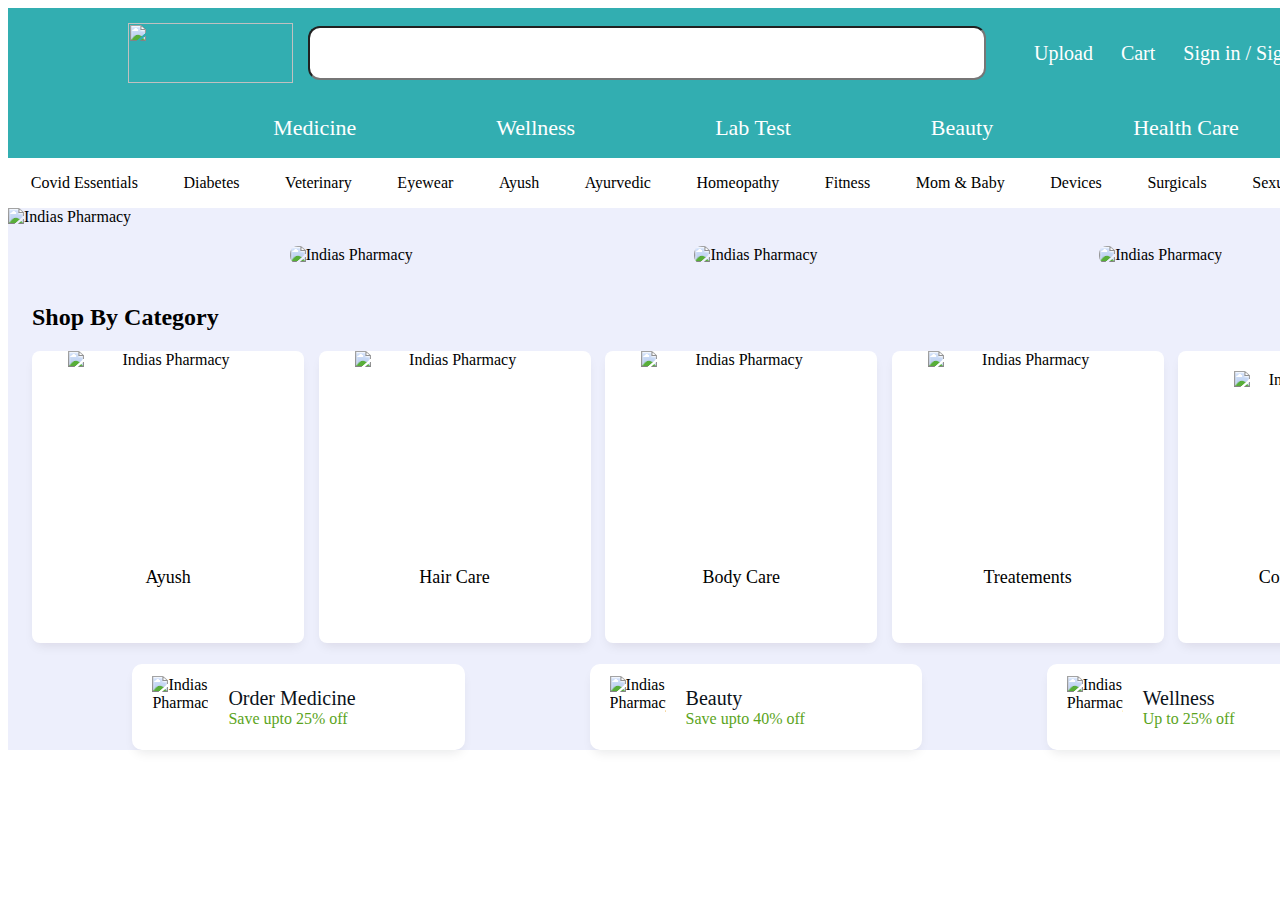
==== index.html @ c5a3db59 "Created half of front page" ====
<!DOCTYPE html>
<html lang="en">
<head>
    <meta charset="UTF-8">
    <meta http-equiv="X-UA-Compatible" content="IE=edge">
    <meta name="viewport" content="width=device-width, initial-scale=1.0">
    <title>Netmeds.com</title>
    <link rel="stylesheet" href="index.css">
    <link rel="icon" sizes="48x48" href="https://www.netmeds.com/assets/global/apple-touch-icon-48x48.png">
</head>
<body>
    <div class="page">
        <!-- header -->
        <header class="page-header">
            <div class="logo">
                <img src="https://nms-assets.s3-ap-south-1.amazonaws.com/images/cms/aw_rbslider/slides/1663609483_netmeds-new-logo.svg" alt="">
            </div>
            <div class="search-bar">
                <input type="text">
            </div>
            <div class="upload">
                <p>Upload</p>
            </div>
            <div class="cart">
                <p>Cart</p>
            </div>
            <div class="signIn">
                <p>Sign in / Sign up</p>
            </div>
        </header>
        <div class="menu">
                <p>Medicine</p>
                <p>Wellness</p>
                <p>Lab Test</p>
                <p>Beauty</p>
                <p>Health Care</p>
        </div> 
        <div class="nav-sections">
            <ul>
                <li>Covid Essentials</li>
                <li>Diabetes</li>
                <li>Veterinary</li>
                <li>Eyewear</li>
                <li>Ayush</li>
                <li>Ayurvedic</li>
                <li>Homeopathy</li>
                <li>Fitness</li>
                <li>Mom & Baby</li>
                <li>Devices</li>
                <li>Surgicals</li>
                <li>Sexual Wellness</li>
                <li>Treatements</li>
            </ul>
        </div>
        <div class="banner-first">
            <img src="https://www.netmeds.com/images/cms/aw_rbslider/slides/1675422663_Home_Bannersvdsgsgf.jpg" alt="Indias Pharmacy">  
        </div>
        <div class="banner-second">
            <div>
                <img src="https://www.netmeds.com/images/cms/aw_rbslider/slides/1673334250_436-x-224_Web.jpg" alt="Indias Pharmacy">
            </div>
            <div>
                <img src="https://www.netmeds.com/images/cms/aw_rbslider/slides/1673334210_436-x-224_Web.jpg" alt="Indias Pharmacy">
            </div>
            <div>
                <img src="https://www.netmeds.com/images/cms/aw_rbslider/slides/1673334175_436-x-224_Web.jpg" alt="Indias Pharmacy">
            </div>
        </div>
        <div class="space-1">

        </div>
        <section class="shop-by-category">
            <div class="section-category">
                <h2>Shop By Category</h2>
                <div class="category">
                    <div class="category-card">
                        <img src="https://www.netmeds.com/images/category/481/thumb/ayush_1.jpg" alt="Indias Pharmacy">
                        <span class="cat_title">Ayush</span>
                    </div>
                    <div class="category-card">
                        <img src="https://www.netmeds.com/images/category/v1/547/thumb/hair_care_2.jpg" alt="Indias Pharmacy">
                        <span class="cat_title">Hair Care</span>
                    </div>
                    <div class="category-card">
                        <img src="https://www.netmeds.com/images/category/v1/525/thumb/body_care_1.jpg" alt="Indias Pharmacy">
                        <span class="cat_title">Body Care</span>
                    </div>
                    <div class="category-card">
                        <img src="https://www.netmeds.com/images/category/624/thumb/treatments_1.jpg" alt="Indias Pharmacy">
                        <span class="cat_title">Treatements</span>
                    </div>
                    <div class="category-card">
                        <div id="imge"><img src="https://www.netmeds.com/images/category/821/thumb/cold_and_fever.jpg" alt="Indias Pharmacy"></div>
                        <span class="cat_title">Cold and Fever</span>
                    </div>
                </div>
            </div>
        </section>
        <div class="top-category">
            <div class="first-category">
                <div>
                    <img src="https://www.netmeds.com/assets/gloryweb/images/icons/Wellnessnew.svg" alt="Indias Pharmacy">
                    <span class="headSave">
                        <span class="headIng">Order Medicine</span>
                        <span class="save">Save upto 25% off</span>
                    </span>
                </div>
                <div>
                    <img src="https://www.netmeds.com/assets/gloryweb/images/icons/Beautynew.svg" alt="Indias Pharmacy">
                    <span class="headSave">
                        <span class="headIng">Beauty</span>
                        <span class="save">Save upto 40% off</span>
                    </span>
                </div>
                <div>
                    <img src="https://www.netmeds.com/assets/gloryweb/images/icons/ordermedicinnew.svg" alt="Indias Pharmacy">
                    <span class="headSave">
                        <span class="headIng">Wellness</span>
                        <span class="save">Up to 25% off</span>
                    </span>
                </div>
            </div>
        </div>
    </div>
</body>
</html>
---- index.css ----
.page{
    width: 1496px;
    background-color: rgb(237, 239, 252);
}
.page-header{
    display: flex;
    width: 1496px;
    height: 90px;
    background-color: #32aeb1;
    align-items: center;
}
.logo{
    width: 168px;
    height: 60px;
    padding-left: 120px;
    margin-right: 12px;
    
}
.logo > img{
   width: 165px;
   height: 60px;
}

.search-bar > input{
    width: 670px;
    height: 48px;
    border-radius: 12px;
}

.upload{
    margin-left: 20px;
    padding-left: 28px;
    color: white;
    font-size: 20px;
}

.cart{
    padding-left: 28px;
    color: white;
    font-size: 20px;
}

.signIn{
    padding-left: 28px;
    color: white;
    font-size: 20px;
}

.menu{
    width: 1496px;
    height: 60px;
    display: flex;
    justify-content: center;
    align-items: center;
    background-color: #32aeb1 ;    
}

.menu > p{
    display: flex;
    color: white;
    font-size: 22px;
    padding: 0 70px;
}

.nav-sections > ul{
    display: flex;
    justify-content: space-around;
    list-style: none;
    padding-left: 0;
    margin: 0;
    height: 50px;
    align-items: center;
    background-color: white;
}

.banner-first > img{
    width: 1496px;
}

.banner-second{
    width: 1496px;
    display: flex;
    justify-content: space-evenly;
    background-color:rgb(237, 239, 252);
}

.banner-second > div{
    margin-top: 20px;
}

.banner-second > div > img{
    border-radius: 8px;
}

.space-1{
    width: 100%;
    height:20px;
    background-color:rgb(237, 239, 252);
}

.first-category{
    display: flex;
    width: 1496px ;
    justify-content:space-evenly;
    background-color:rgb(237, 239, 252);
}

.first-category > div{
    display: flex;
    width: 312.8px ;
    height: 86px;
    box-shadow:0 6px 12px -4px rgb(11 18 25 / 10%);
    align-items: center;
    border-radius: 10px;
    padding-left: 20px;
    background-color: white;
}

.first-category > div > img{
    width: 56px;
    height: 62px;
}
.headSave{
    display: flex;
    flex-direction: column;
    padding-left: 20px;
}

.headIng{
    height: 3a0px;
    font-size: 20px;
    color: #0b1219;
}

.save{
    color: #5ba41c
}

.shop-by-category{
    background-color:rgb(237, 239, 252);
}

.section-category{
    width: 1440px;
    height: 372px;
    display: flex;
    flex-direction: column;
    background-color: rgb(237, 239, 252);
    padding-left: 24px;
    padding-top: 8px;
}

.section-category > h2{
    margin-left: 0;
    margin-top: 12px;
}

.category{
    display: flex;
}

.category-card{
    display: flex ;
    flex-direction: column;
    text-align: center;
    box-shadow: 0 6px 12px -4px rgb(40 11 18 / 10%);
    background-color: white;
    border-radius: 8px;
    width: 272.15px;
    height: 292px;
    align-items: center;
    margin:0 1% 24px 0;
   
}

.category-card > img{
    width: 200px;
    height: 200px;
}

#imge{
    display: flex;
    width: 200px; 
    height: 200px;
    align-items: center;
    justify-content: center;
}

#imge > img{
    width: 160px; 
    height: 160px;
 }

 .cat_title{
    font-size: 18px;
    margin-top: 16px
 }

 @media only screen and(max-width: 600px){
    

 }
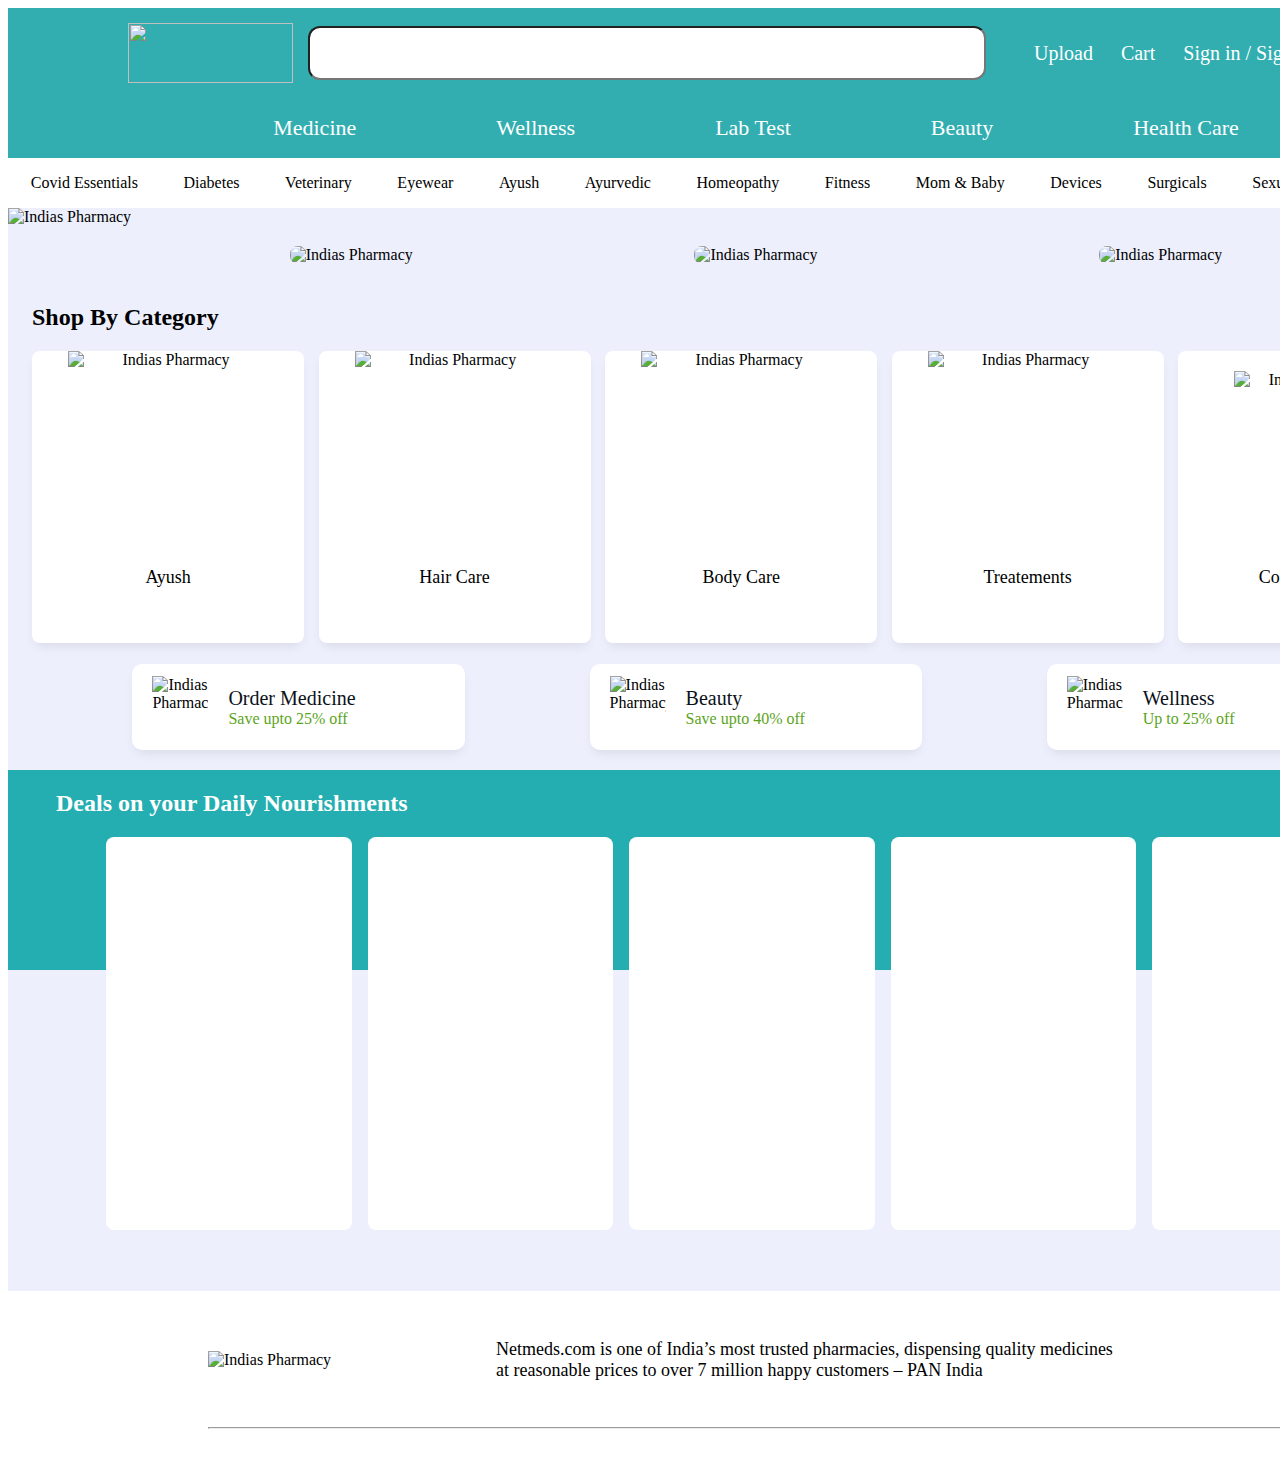
==== commit e4bac4b2: "Created footer" ====
--- a/index.html
+++ b/index.html
@@ -121,6 +121,35 @@
                 </div>
             </div>
         </div>
+        <section class="productsDisplay">
+            <h2>
+                Deals on your Daily Nourishments
+            </h2>
+            <div class="swiper-container">
+                <div class="pro-card">
+                    
+                </div>
+                <div class="pro-card">
+                    
+                </div>
+                <div class="pro-card">
+                    
+                </div>
+                <div class="pro-card">
+                    
+                </div>
+                <div class="pro-card">
+                    
+                </div>
+            </div>
+        </section>
+        <footer class="footer">
+            <div class="classfooter">
+                <img src="https://www.netmeds.com/assets/gloryweb/images/netmeds-footer-logo.svg" alt="Indias Pharmacy">
+                <p>Netmeds.com is one of India’s most trusted pharmacies, dispensing quality medicines at reasonable prices to over 7 million happy customers – PAN India</p>
+            </div>
+            <hr>
+        </footer>
     </div>
 </body>
 </html>
--- a/index.css
+++ b/index.css
@@ -196,7 +196,55 @@
     margin-top: 16px
  }
 
- @media only screen and(max-width: 600px){
-    
-
- }+.productsDisplay{
+    width: 1496px;
+    height: 501.3px;
+    display: flex;
+    flex-direction: column;
+    background: linear-gradient(180deg,#24aeb1 40%,rgb(237, 239, 252) 30%);
+    color: white;
+    margin-top: 20px;
+}
+
+.productsDisplay > h2{
+    padding-left: 48px;
+}
+
+.swiper-container{
+    width: 1308px ;
+    height: 437.3px ;
+    padding-left: 98px;
+    display: flex;
+}
+
+.pro-card{
+    width: 255.2px;
+    height: 393.3px;
+    background-color: white;
+    border-radius: 8px;
+    margin-right: 16px;
+}
+
+.footer{
+    margin-top: 20px;
+    padding: 30px 200px;
+    background: white;
+}
+
+.classfooter{
+    display: flex;
+    align-items: center;
+}
+
+.classfooter > img{
+    width: 180px;
+    height: 39.33px;
+    padding-right: 108px;
+}
+
+.classfooter > p{
+    width: 618px;
+    height: 62px;
+    font-size: 18px;
+    /* margin-left: 28px; */
+}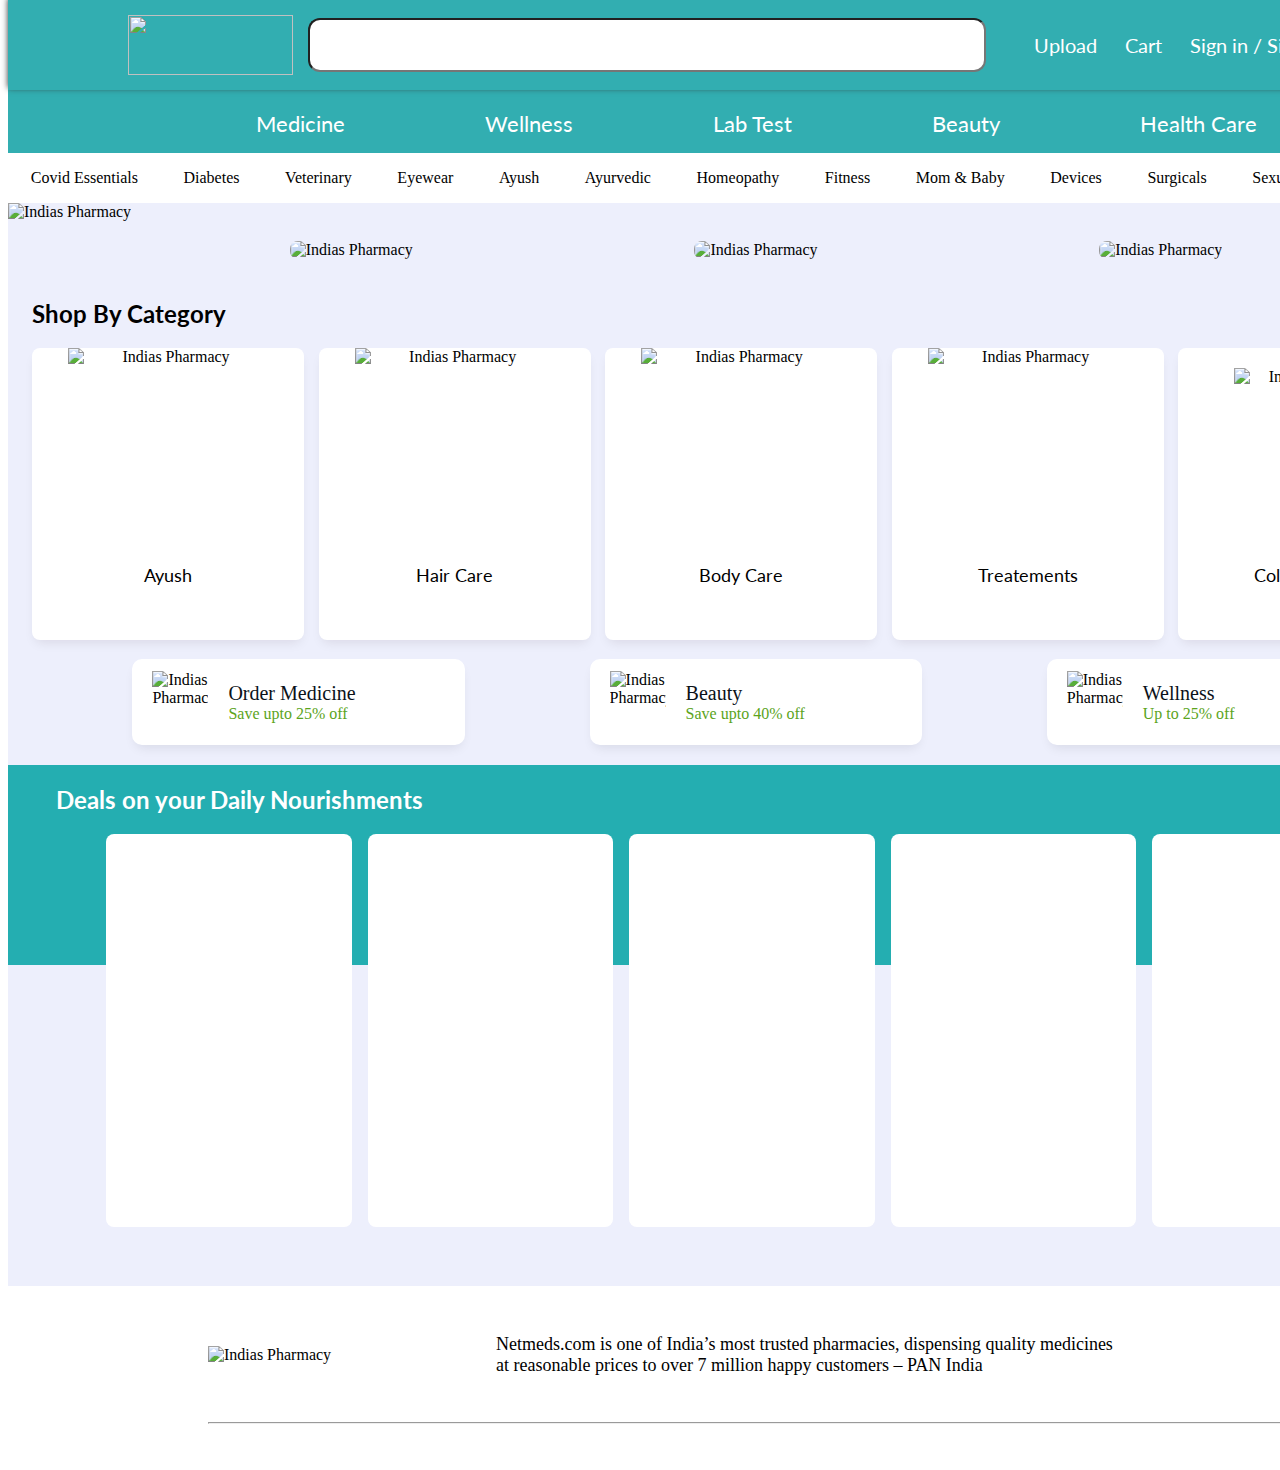
==== commit f85946b0: "CSS done" ====
--- a/index.html
+++ b/index.html
@@ -6,28 +6,34 @@
     <meta name="viewport" content="width=device-width, initial-scale=1.0">
     <title>Netmeds.com</title>
     <link rel="stylesheet" href="index.css">
+    <link href="https://fonts.googleapis.com/css2?family=Lato:wght@700&display=swap" rel="stylesheet">
     <link rel="icon" sizes="48x48" href="https://www.netmeds.com/assets/global/apple-touch-icon-48x48.png">
 </head>
 <body>
     <div class="page">
         <!-- header -->
-        <header class="page-header">
-            <div class="logo">
-                <img src="https://nms-assets.s3-ap-south-1.amazonaws.com/images/cms/aw_rbslider/slides/1663609483_netmeds-new-logo.svg" alt="">
-            </div>
-            <div class="search-bar">
-                <input type="text">
-            </div>
-            <div class="upload">
-                <p>Upload</p>
-            </div>
-            <div class="cart">
-                <p>Cart</p>
-            </div>
-            <div class="signIn">
-                <p>Sign in / Sign up</p>
-            </div>
+        <header class="page-header header-shadow">
+            <div class="pannel-wrapper">
+                <div class="logo">
+                    <img src="https://nms-assets.s3-ap-south-1.amazonaws.com/images/cms/aw_rbslider/slides/1663609483_netmeds-new-logo.svg" alt="">
+                </div>
+                <div class="search-bar">
+                    <input type="text">
+                </div>
+                <div class="upload">
+                    <p>Upload</p>
+                </div>
+                <div class="cart">
+                    <p>Cart</p>
+                </div>
+                <div class="signIn">
+                    <p>Sign in / Sign up</p>
+                </div>
+            </div>    
         </header>
+        <div class="spacemanu">
+
+        </div>
         <div class="menu">
                 <p>Medicine</p>
                 <p>Wellness</p>
@@ -152,6 +158,4 @@
         </footer>
     </div>
 </body>
-</html>
-
-
+</html>--- a/index.css
+++ b/index.css
@@ -2,12 +2,20 @@
     width: 1496px;
     background-color: rgb(237, 239, 252);
 }
-.page-header{
+.pannel-wrapper{
     display: flex;
     width: 1496px;
     height: 90px;
     background-color: #32aeb1;
     align-items: center;
+    border-collapse: 0;
+}
+.header-shadow{
+    position: fixed;
+    top: 0;
+    z-index: 999;
+    width: 100%;
+    box-shadow: 0 -2px 6px #333;
 }
 .logo{
     width: 168px;
@@ -32,18 +40,21 @@
     padding-left: 28px;
     color: white;
     font-size: 20px;
+    font-family: 'Lato', sans-serif;
 }
 
 .cart{
     padding-left: 28px;
     color: white;
     font-size: 20px;
+    font-family: 'Lato', sans-serif;
 }
 
 .signIn{
     padding-left: 28px;
     color: white;
     font-size: 20px;
+    font-family: 'Lato', sans-serif;
 }
 
 .menu{
@@ -53,6 +64,11 @@
     justify-content: center;
     align-items: center;
     background-color: #32aeb1 ;    
+}
+
+.spacemanu{
+    height: 85px;
+    background-color: #32aeb1 ; 
 }
 
 .menu > p{
@@ -60,6 +76,7 @@
     color: white;
     font-size: 22px;
     padding: 0 70px;
+    font-family: 'Lato', sans-serif;
 }
 
 .nav-sections > ul{
@@ -153,6 +170,7 @@
 .section-category > h2{
     margin-left: 0;
     margin-top: 12px;
+    font-family: 'Lato', sans-serif;
 }
 
 .category{
@@ -193,7 +211,8 @@
 
  .cat_title{
     font-size: 18px;
-    margin-top: 16px
+    margin-top: 16px;
+    font-family: 'Lato', sans-serif;
  }
 
 .productsDisplay{
@@ -208,6 +227,7 @@
 
 .productsDisplay > h2{
     padding-left: 48px;
+    font-family: 'Lato', sans-serif;
 }
 
 .swiper-container{
